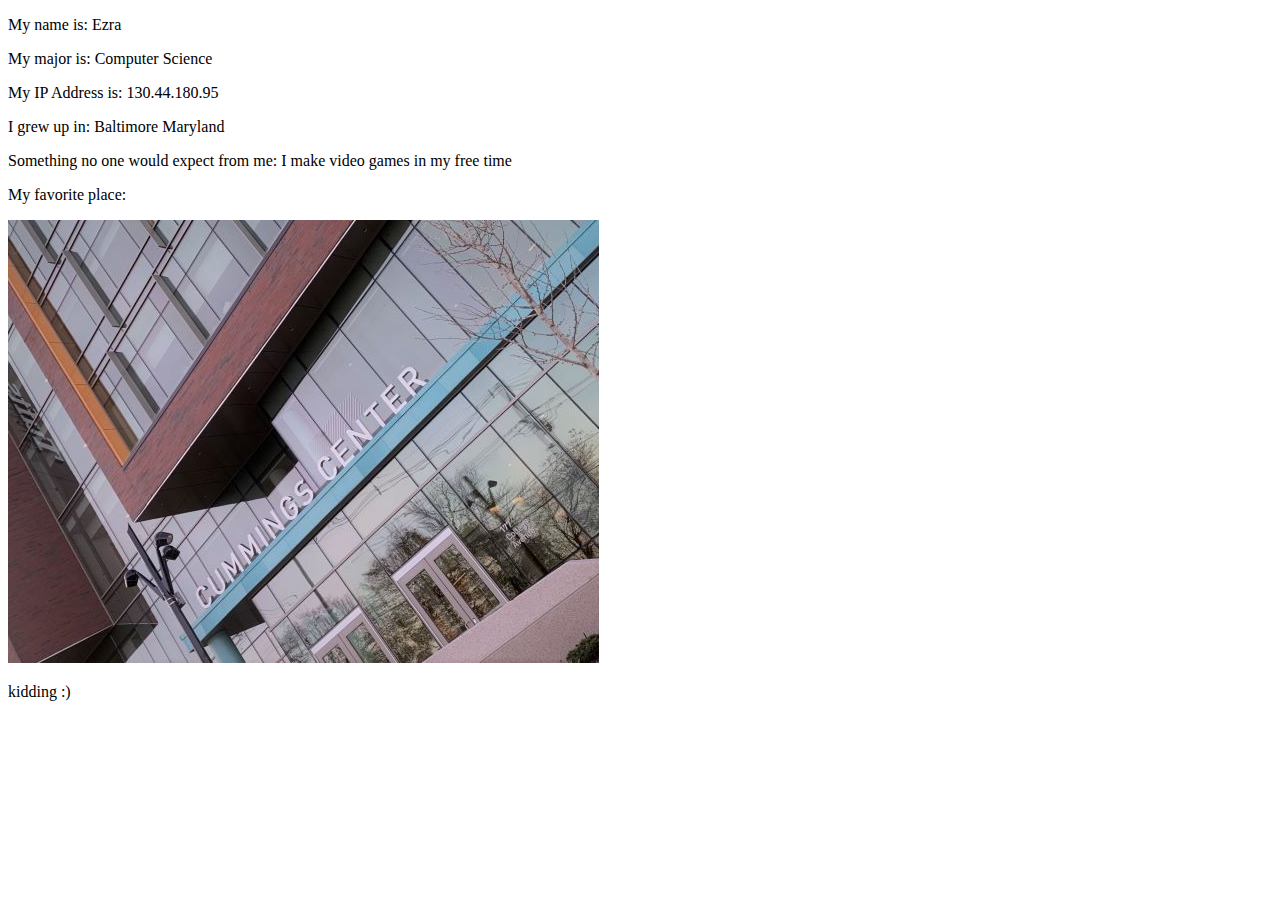
==== Assignment1/index.html @ ce3631fc "rename" ====
<!DOCTYPE html>
<html>
    <head>
        <title> Assignment 1: Get on the web </title>
    </head>
    <body>
        <!-- Info -->
        <p>My name is: Ezra</p>
        <p>My major is: Computer Science</p>
        <p>My IP Address is: 130.44.180.95</p>
        <p>I grew up in: Baltimore Maryland</p>
        <p>Something no one would expect from me: I make video games in my free time</p>
        <p>My favorite place: </p>
        <img src="cummingsCenterSmall.jpg" alt="Cummings center, but sarcastically">
        <br>
        <p>kidding :)</p>
    </body>
        
</html>
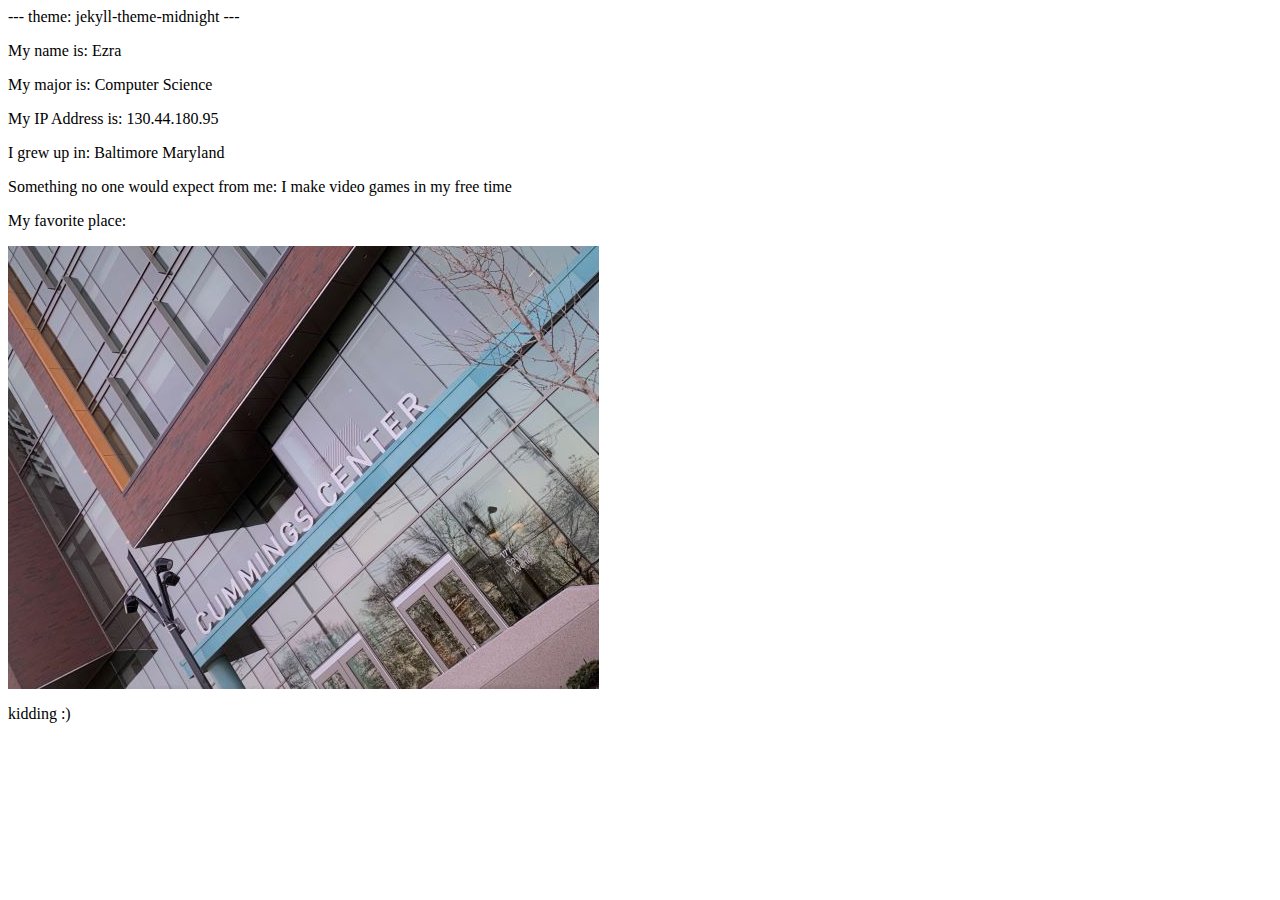
==== commit 12f68519: "trying front matter" ====
--- a/Assignment1/index.html
+++ b/Assignment1/index.html
@@ -1,3 +1,7 @@
+---
+theme: jekyll-theme-midnight
+---
+
 <!DOCTYPE html>
 <html>
     <head>
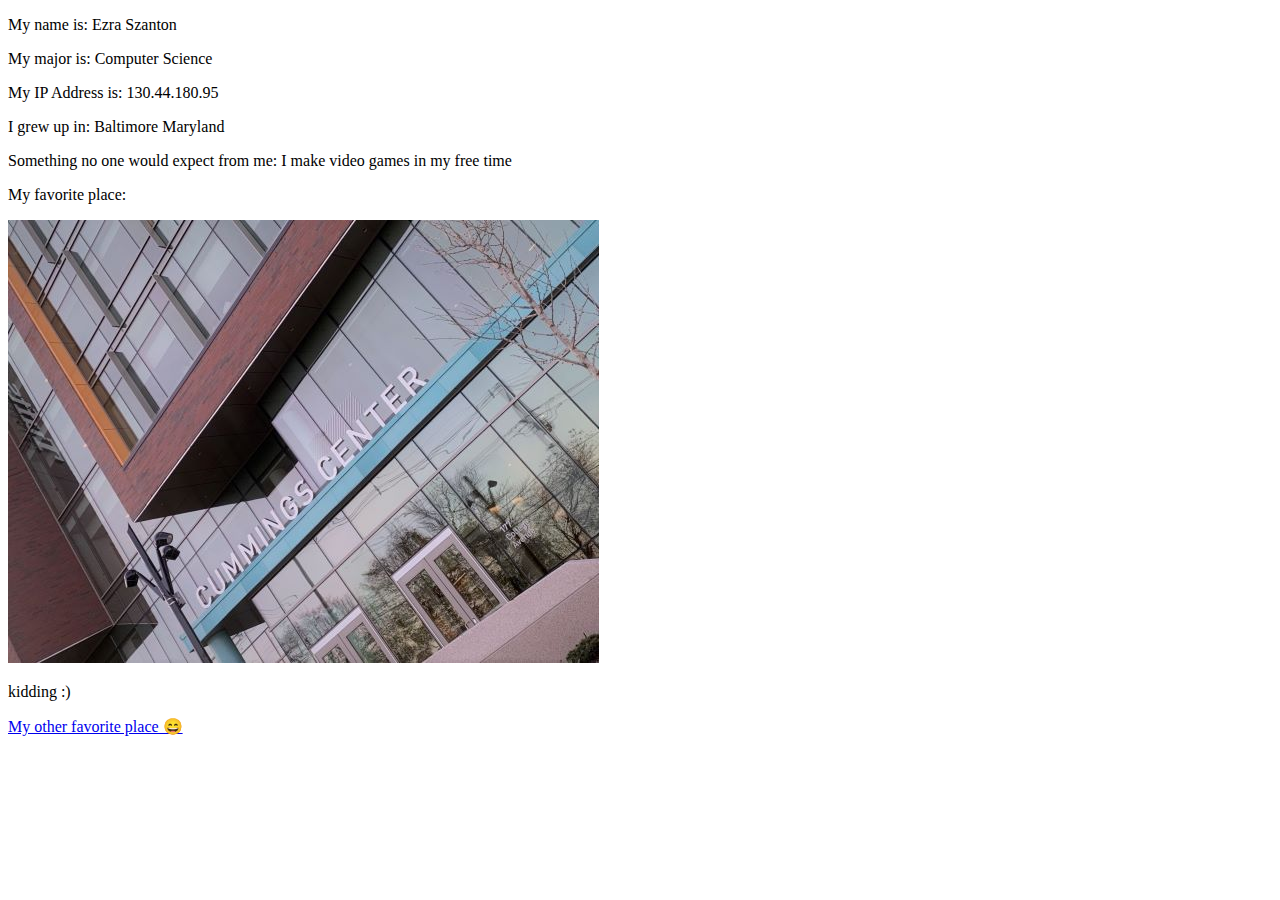
==== commit 68603e4f: "Added linky link" ====
--- a/Assignment1/index.html
+++ b/Assignment1/index.html
@@ -1,6 +1,4 @@
----
-theme: jekyll-theme-midnight
----
+
 
 <!DOCTYPE html>
 <html>
@@ -9,7 +7,7 @@
     </head>
     <body>
         <!-- Info -->
-        <p>My name is: Ezra</p>
+        <p>My name is: Ezra Szanton</p>
         <p>My major is: Computer Science</p>
         <p>My IP Address is: 130.44.180.95</p>
         <p>I grew up in: Baltimore Maryland</p>
@@ -18,6 +16,7 @@
         <img src="cummingsCenterSmall.jpg" alt="Cummings center, but sarcastically">
         <br>
         <p>kidding :)</p>
+        <a href="https://comp20.secretcheese.com/">My other favorite place &#128516</a>
     </body>
         
 </html>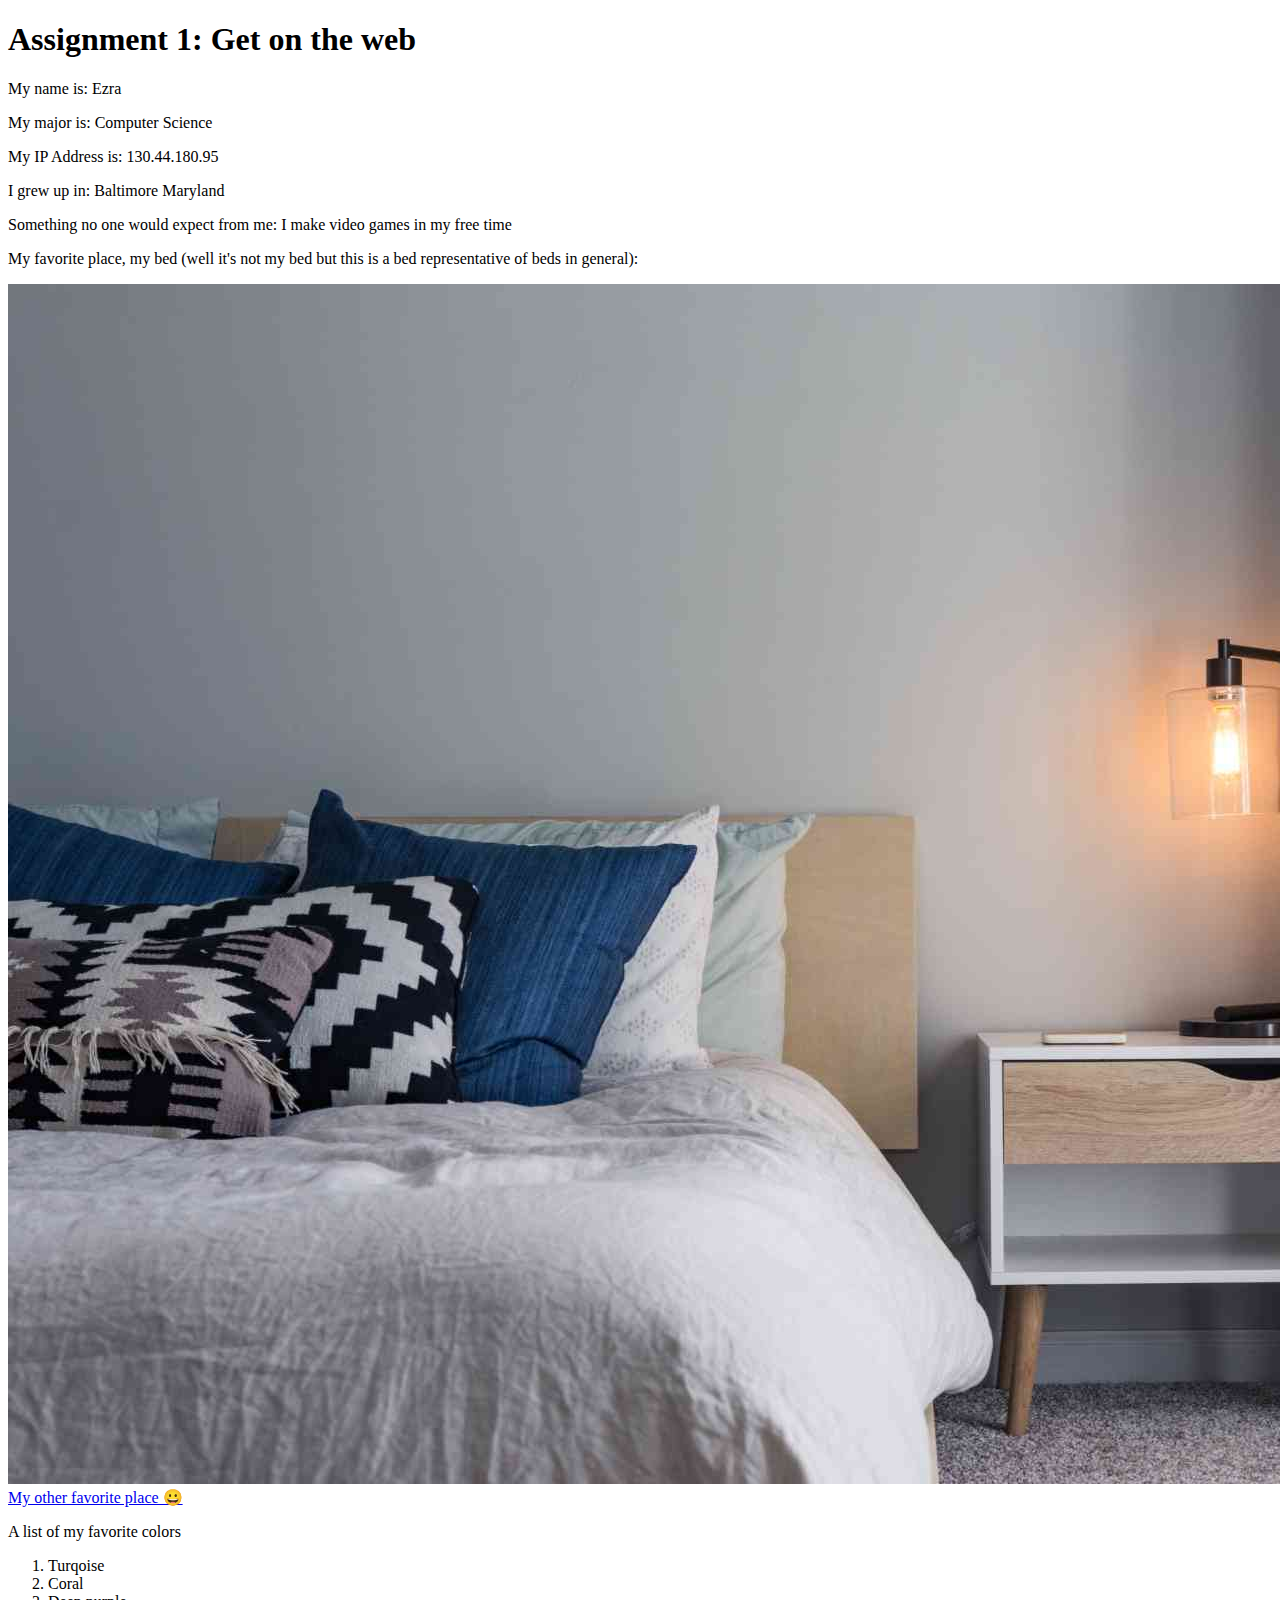
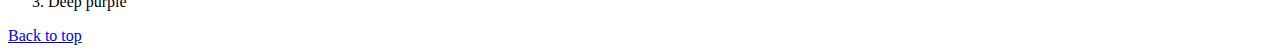
==== commit 8933f293: "Changed picture, added list and links" ====
--- a/Assignment1/index.html
+++ b/Assignment1/index.html
@@ -1,5 +1,3 @@
-
-
 <!DOCTYPE html>
 <html>
     <head>
@@ -7,16 +5,23 @@
     </head>
     <body>
         <!-- Info -->
-        <p>My name is: Ezra Szanton</p>
+        <h1 id="top">Assignment 1: Get on the web</h1>
+        <p>My name is: Ezra</p>
         <p>My major is: Computer Science</p>
         <p>My IP Address is: 130.44.180.95</p>
         <p>I grew up in: Baltimore Maryland</p>
         <p>Something no one would expect from me: I make video games in my free time</p>
-        <p>My favorite place: </p>
-        <img src="cummingsCenterSmall.jpg" alt="Cummings center, but sarcastically">
+        <p>My favorite place, my bed (well it's not my bed but this is a bed representative of beds in general): </p>
+        <img src="bed.jpg" alt="A bed">
         <br>
-        <p>kidding :)</p>
-        <a href="https://comp20.secretcheese.com/">My other favorite place &#128516</a>
+        <a href="https://comp20.secretcheese.com/">My other favorite place &#128512</a>
+        <p>A list of my favorite colors</p>
+        <ol>
+            <li>Turqoise</li>
+            <li>Coral</li>
+            <li>Deep purple</li>
+        </ol>
+        <a href="#top">Back to top</a>
     </body>
         
 </html>